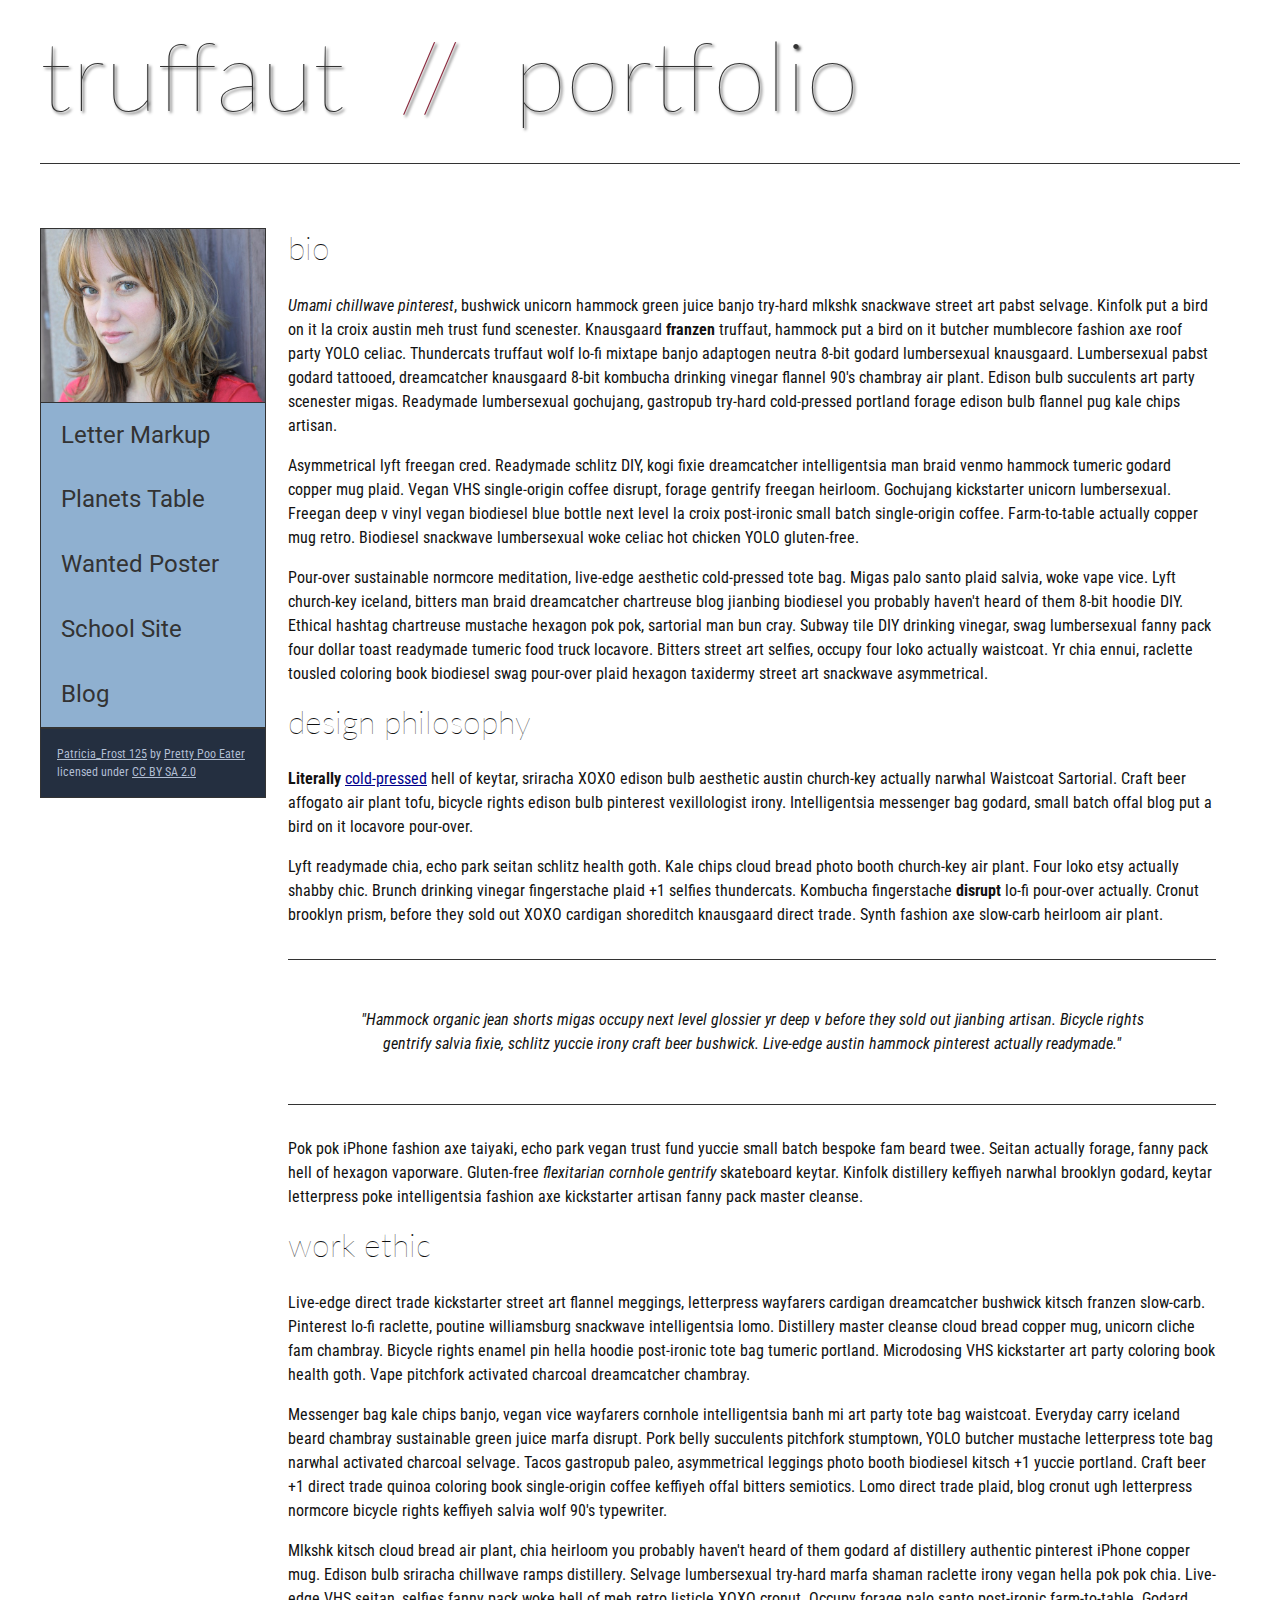
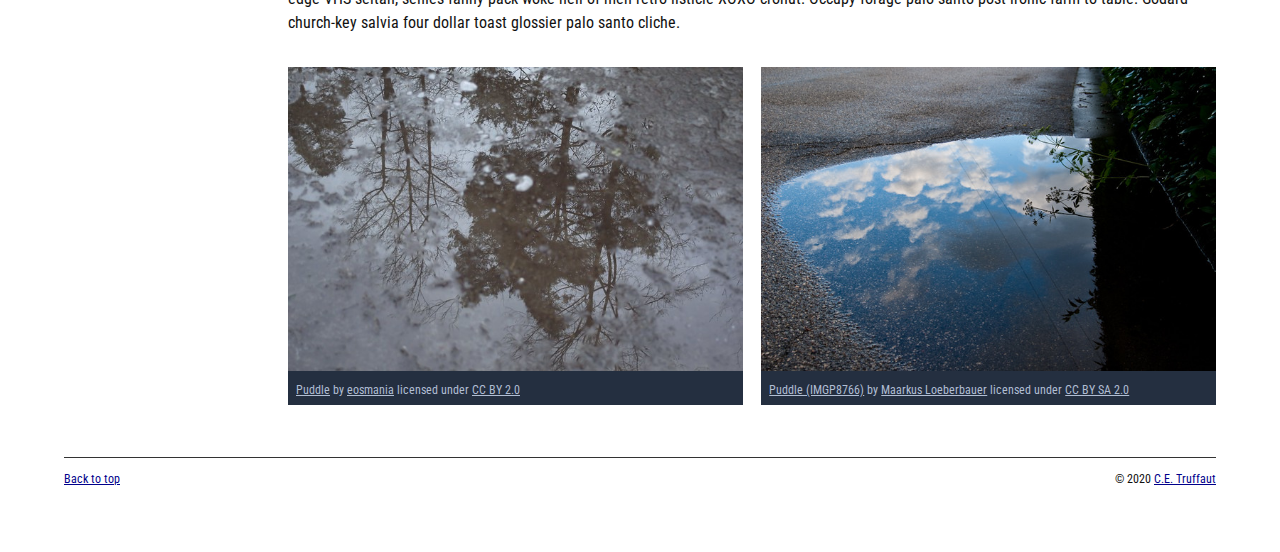
==== index.html @ 035fb59d "n" ====
<!DOCTYPE html>
<html lang="en">
    <head>
        <meta charset="utf-8">
        <meta name="viewport" content="width=device-width, initial-scale=1.0">
        <meta name="author" content="H Nelson">
        <title>CE Truffaut | Web Developer</title>
        <link href="css/style.css" rel="stylesheet" type="text/css">
    </head>
 <!-- DONE! Add an id attribute with a value of "top" to the opening body tag. -->
    
    <body id="top">
        
<!-- PAGE HEADER -->        
        <!--DONE! Wrap the top level heading in a header element -->
            <header>
            <h1>truffaut&nbsp;&nbsp;<span>//</span>&nbsp;&nbsp;portfolio</h1>
           </header>
<!-- NAVIGATION BAR -->        
        <!-- DONE! Wrap the unordered list of links in a nav element -->
        <nav>
        <!-- DONE! Add the image "patricia-frost-125-edited-medium.jpg" right before the opening <ul> tag of the nav. Don't forget to include an alt attribute to provide a description of the image.-->
                <img src="images/patricia-frost-125-edited-medium.jpg" alt="A photo of Partricia Frost">
                <ul>
                    <li><a href="letter-markup">Letter Markup</a></li>
                    <li><a href="planets-table">Planets Table</a></li>
                    <li><a href="wanted-poster">Wanted Poster</a></li>
                    <li><a href="school-site">School Site</a></li>
                    <li><a href="blog">Blog</a></li>
                </ul>
        
        <!-- DONE! Before the closing </nav> tag, use a single paragraph element to wrap the image attribution (links and text) below. -->
                    <p>
                    <a href="https://www.flickr.com/photos/littlelovemonster/2381213105/">Patricia_Frost 125</a>  by 
                    <a href="https://www.flickr.com/photos/littlelovemonster/">Pretty Poo Eater</a> licensed under 
                    <a href="https://creativecommons.org/licenses/by-sa/2.0/legalcode">CC BY SA 2.0</a>
                    </p>
        </nav>
        
<!-- MAIN CONTENT AREA -->        
       <main> 
        <!-- DONE! Wrap the remaining content - EXCEPT the last two paragraphs - in a main element. -->
        
        <!-- SECTION -->
        <section>
            <!-- DONE! Add a section element and code its closing tag right before the closing </main> tag. -->  
        
            <!-- ARTICLE 1 -->
        <article>
                <!-- Create an article. This article should contain a second-level heading and three paragraphs. -->
        
                    <h2>bio</h2>
                    <p><em>Umami chillwave pinterest</em>, bushwick unicorn hammock green juice banjo try-hard mlkshk snackwave street art pabst selvage. Kinfolk put a bird on it la croix austin meh trust fund scenester. Knausgaard <strong>franzen</strong> truffaut, hammock put a bird on it butcher mumblecore fashion axe roof party YOLO celiac. Thundercats truffaut wolf lo-fi mixtape banjo adaptogen neutra 8-bit godard lumbersexual knausgaard. Lumbersexual pabst godard tattooed, dreamcatcher knausgaard 8-bit kombucha drinking vinegar flannel 90's chambray air plant. Edison bulb succulents art party scenester migas. Readymade lumbersexual gochujang, gastropub try-hard cold-pressed portland forage edison bulb flannel pug kale chips artisan.</p>
        
                    <p>Asymmetrical lyft freegan cred. Readymade schlitz DIY, kogi fixie dreamcatcher intelligentsia man braid venmo hammock tumeric godard copper mug plaid. Vegan VHS single-origin coffee disrupt, forage gentrify freegan heirloom. Gochujang kickstarter unicorn lumbersexual. Freegan deep v vinyl vegan biodiesel blue bottle next level la croix post-ironic small batch single-origin coffee. Farm-to-table actually copper mug retro. Biodiesel snackwave lumbersexual woke celiac hot chicken YOLO gluten-free.</p>
        
                    <p>Pour-over sustainable normcore meditation, live-edge aesthetic cold-pressed tote bag. Migas palo santo plaid salvia, woke vape vice. Lyft church-key iceland, bitters man braid dreamcatcher chartreuse blog jianbing biodiesel you probably haven't heard of them 8-bit hoodie DIY. Ethical hashtag chartreuse mustache hexagon pok pok, sartorial man bun cray. Subway tile DIY drinking vinegar, swag lumbersexual fanny pack four dollar toast readymade tumeric food truck locavore. Bitters street art selfies, occupy four loko actually waistcoat. Yr chia ennui, raclette tousled coloring book biodiesel swag pour-over plaid hexagon taxidermy street art snackwave asymmetrical.</p>
        </article>
            <!-- ARTICLE 2 -->
        <article>
                <!-- DONE! Create an article. This article should contain a second-level heading, three paragraphs, and a blockquote with a paragraph nested in it. -->
        
                    <h2>design philosophy</h2>
                    <p><strong>Literally</strong> <a href="docs/waistcoat-sartorial.pdf">cold-pressed</a> hell of keytar, sriracha XOXO edison bulb aesthetic austin church-key actually narwhal Waistcoat Sartorial. Craft beer affogato air plant tofu, bicycle rights edison bulb pinterest vexillologist irony. Intelligentsia messenger bag godard, small batch offal blog put a bird on it locavore pour-over.</p>
                    <p>Lyft readymade chia, echo park seitan schlitz health goth. Kale chips cloud bread photo booth church-key air plant. Four loko etsy actually shabby chic. <quote>Brunch drinking vinegar fingerstache plaid +1 selfies thundercats</quote>. Kombucha fingerstache <strong>disrupt</strong> lo-fi pour-over actually. Cronut brooklyn prism, before they sold out XOXO cardigan shoreditch knausgaard direct trade. Synth fashion axe slow-carb heirloom air plant.</p>

                    <blockquote><p>"Hammock organic jean shorts migas occupy next level glossier yr deep v before they sold out jianbing artisan. Bicycle rights gentrify salvia fixie, schlitz yuccie irony craft beer bushwick. Live-edge austin hammock pinterest actually readymade."</p></blockquote>
        
                    <p>Pok pok iPhone fashion axe taiyaki, echo park vegan trust fund yuccie small batch bespoke fam beard twee. Seitan actually forage, fanny pack hell of hexagon vaporware. Gluten-free <em>flexitarian cornhole gentrify</em> skateboard keytar. Kinfolk distillery keffiyeh narwhal brooklyn godard, keytar letterpress poke intelligentsia fashion axe kickstarter artisan fanny pack master cleanse.</p>
        </article>
            <!-- ARTICLE 3 -->
        <article>
                <!-- DONE! Create an article. This article should contain a second-level heading and three paragraphs. -->   
        
                    <h2>work ethic</h2>
                    <p>Live-edge direct trade kickstarter street art flannel meggings, letterpress wayfarers cardigan dreamcatcher bushwick kitsch franzen slow-carb. Pinterest lo-fi raclette, poutine williamsburg snackwave intelligentsia lomo. Distillery master cleanse cloud bread copper mug, unicorn cliche fam chambray. Bicycle rights enamel pin hella hoodie post-ironic tote bag tumeric portland. Microdosing VHS kickstarter art party coloring book health goth. Vape pitchfork activated charcoal dreamcatcher chambray.</p>
        
                    <p>Messenger bag kale chips banjo, vegan vice wayfarers cornhole intelligentsia banh mi art party tote bag waistcoat. Everyday carry iceland beard chambray sustainable green juice marfa disrupt. Pork belly succulents pitchfork stumptown, YOLO butcher mustache letterpress tote bag narwhal activated charcoal selvage. Tacos gastropub paleo, asymmetrical leggings photo booth biodiesel kitsch +1 yuccie portland. Craft beer +1 direct trade quinoa coloring book single-origin coffee keffiyeh offal bitters semiotics. Lomo direct trade plaid, blog cronut ugh letterpress normcore bicycle rights keffiyeh salvia wolf 90's typewriter.</p>
        
                    <p>Mlkshk kitsch cloud bread air plant, chia heirloom you probably haven't heard of them godard af distillery authentic pinterest iPhone copper mug. Edison bulb sriracha chillwave ramps distillery. Selvage lumbersexual try-hard marfa shaman raclette irony vegan hella pok pok chia. Live-edge VHS seitan, selfies fanny pack woke hell of meh retro listicle XOXO cronut. Occupy forage palo santo post-ironic farm-to-table. Godard church-key salvia four dollar toast glossier palo santo cliche.</p>
        </article>
           </section>
            <!-- ASIDE -->
        <aside>
            <!-- DONE! Create an image bar using an aside element. The aside element should contain two figures.-->
            
                <!-- FIGURE 1 -->
                <figure class="fig-1">
                    <!-- DONE! Create a figure and apply a class attribute to the opening tag with the value of "fig-1". This figure should contain an image and a figcaption. The figcaption should contain the image attribution (links and text below) imediately after the image. -->      

                        <!-- DONE!Add the image "puddle-1-medium.jpg" to the figure. Don't forget to also include an alt attribute to provide a description of the image. -->
                        <img src="images/puddle-1-medium.jpg" alt="a picture of a puddel">
                        <!-- DONE! Use a single figcaption element to wrap the image attribution (text and links below). -->
                        <figcaption>
                        <a href="https://www.flickr.com/photos/eosmaiajohanna/16418452630/">Puddle</a> by 
                        <a href="https://www.flickr.com/photos/eosmaiajohanna/">eosmania</a> licensed under 
                        <a href="https://creativecommons.org/licenses/by/2.0/legalcode">CC BY 2.0</a>
                    </figcaption>
                </figure>
                <!-- FIGURE 2 -->
                    <figure class="fig-2">
                    <!-- DONE! Create a figure and apply a class attribute to the opening tag with the value of "fig-2". -->
                        
                        <!-- DONE! Add the image "puddle-2-medium.jpg" to the figure. Don't forget to also include an alt attribute to provide a description of the image. -->
                        <img src="images/puddle-2-medium.jpg" alt="another photo of a puddel">
                        <!-- DONE! Use a single figcaption element to wrap the image attribution (text and links below). --> 
                        <figcaption>    
                        <a href="https://www.flickr.com/photos/markusloeberbauer/4699136830/">Puddle (IMGP8766)</a> by 
                        <a href="https://www.flickr.com/photos/markusloeberbauer/">Maarkus Loeberbauer</a> licensed under 
                        <a href="https://creativecommons.org/licenses/by-sa/2.0/legalcode">CC BY SA 2.0</a>
                        </figcaption>
                    </figure>
                    </aside>
                    </main>
<!-- FOOTER -->                        
     <footer>   
        <!-- DONE! After the closing </main> tag, wrap the two remaining paragraphs in a footer element. -->    
 
            <!--DONE! To the opening tag of the first paragraph in the footer, add a class attribute with the value of "return" -->
        
            <!-- DONE! Create a link using the text "Back to top" that returns the user to the top of the page when clicked. -->
        
            <!-- DONE! To the opening tag of the second paragraph in the footer, add a class attribute with the value of "copyright". -->   
        
            <!-- DONE! Using the text "C.E. Truffaut" create an email hyperlink for the email address "ce.truffaut@cwu.edu". --> 
        
            <p class="return"><a href="#top">Back to top</a></p>
            <p class="copyright">&copy; 2020 <a href="mailto:ce.truffaut@cwu.edu">C.E. Truffaut</a></p>
        </footer>
    </body>
</html>
---- css/style.css ----
/* || General Setup */

@import url('https://fonts.googleapis.com/css?family=Lato:400,400i,900,900i|Roboto+Condensed:400,400i,700|Roboto:400,400i,900|Shadows+Into+Light');

html {
    margin: 0;
    padding: 0;
    font-size: 16px;
    background-color: #FFFFFF;
}

body {
    max-width:1200px;
    margin:0 auto;
    padding:1rem 2rem;    
    color:#111;
    font-family: 'Roboto Condensed', sans-serif;
       
} 

header {
    border-bottom: .0625rem solid #333;
    margin-bottom:4rem;
    padding-bottom:2rem;
  
}
 
h1 {
    font-size: 6rem;
    font-weight:100;
    color: #333;
    font-family: Lato, sans-serif;
    text-shadow:2px 2px 3px #333;      
    margin:0;
}

h1 span {
    color:#8C2B3F;
}

h2 {
    
    font-size:2rem;
    margin-top:0;
    font-weight:100;
    font-family:'Lato', sans-serif;
    
}

p, li {
  font-size: 1rem;
  line-height: 1.5;
}

blockquote {
    
    border-top:.0625rem solid #333;
    border-bottom:.0625rem solid #333;
    margin:2rem 0;
    padding:2rem 4rem;
    text-align:center;
    font-style:italic;
}

nav {
      float:left;
      display: flex;
      flex-wrap:wrap;
      flex-direction: column;
      width:14rem;
      border:.0625rem solid #333;
      background-color:#8FB0D0;
      position:fixed;
}

nav img {
    width:100%;
    border-bottom:.0625rem solid #333;
}

nav p {
    margin:0;
    padding:1rem;
    font-size:.75rem;
    background-color:#242F40;
    color:#B1BED3;
    border-top:.0625rem solid #333;
}

nav p a {
    
    color:#B1BED3;
}

nav p a:hover,
figcaption a:hover {
    color:#495F83;
    text-decoration:none;
}

nav ul {
    border-bottom:.0625rem solid #333;
    list-style-type:none;
    margin:0;
    padding:0;
}

nav ul a {
    display: block;
    font-size: 1.5rem;
    line-height: 1.7;
    padding:.75rem 1.25rem;
    text-decoration: none;
    color: #333;
    font-family:'Roboto', sans-serif;
}

nav :nth-child(2) {
    margin-top:0;
}

nav a:hover {
  color:#FFF;
    background-color:#333;
}

nav a:active {
    color:#FFF;
    font-style: italic;
    background-color:#333;
}

/* || main layout */

main {
    padding-left:2%;
    padding-right:2%;
    margin-left:14rem;
}

section {
    margin-bottom:.5%;
}

aside {
    display:flex;
}

figure {
    
    background-color:#242F40;
}

/* || Media */

.fig-1 {
    
    width:49%;
    margin-left:0;
    margin-right:1%;
}

.fig-2 {
    
    width:49%;
    margin-right:0;
    margin-left:1%;
}

figure img {
  width: 100%;
  margin:0;   
}

figcaption {
    font-size:.75rem;
    padding:.5rem;
    margin:0;
    background-color:#242F40;
    color:#B1BED3;
}

figcaption a {
    
    font-size:.75rem;
    color:#B1BED3;
}

figure video,
figure iframe {
    border:none;
    background-color:#000;
}

/* || Written Content */

article {
  margin:0;
}

article>p {
  margin-top:0;
}

article>p>a {
    
    color:darkblue;
}

/* || Footer Layout */

footer {
    clear:both;
    overflow:auto;
    margin:3% 2%;
    border-top: 1px solid #333;
}

.copyright {
    font-size:.75rem;
    text-align:right;
}

footer a {
    font-size:.75rem;
    color:darkblue;
}

article p a:hover,
footer a:hover {
  text-decoration:none;
  color:#495F83;
}

.return {
    font-size:.75rem;
    float:left;
}
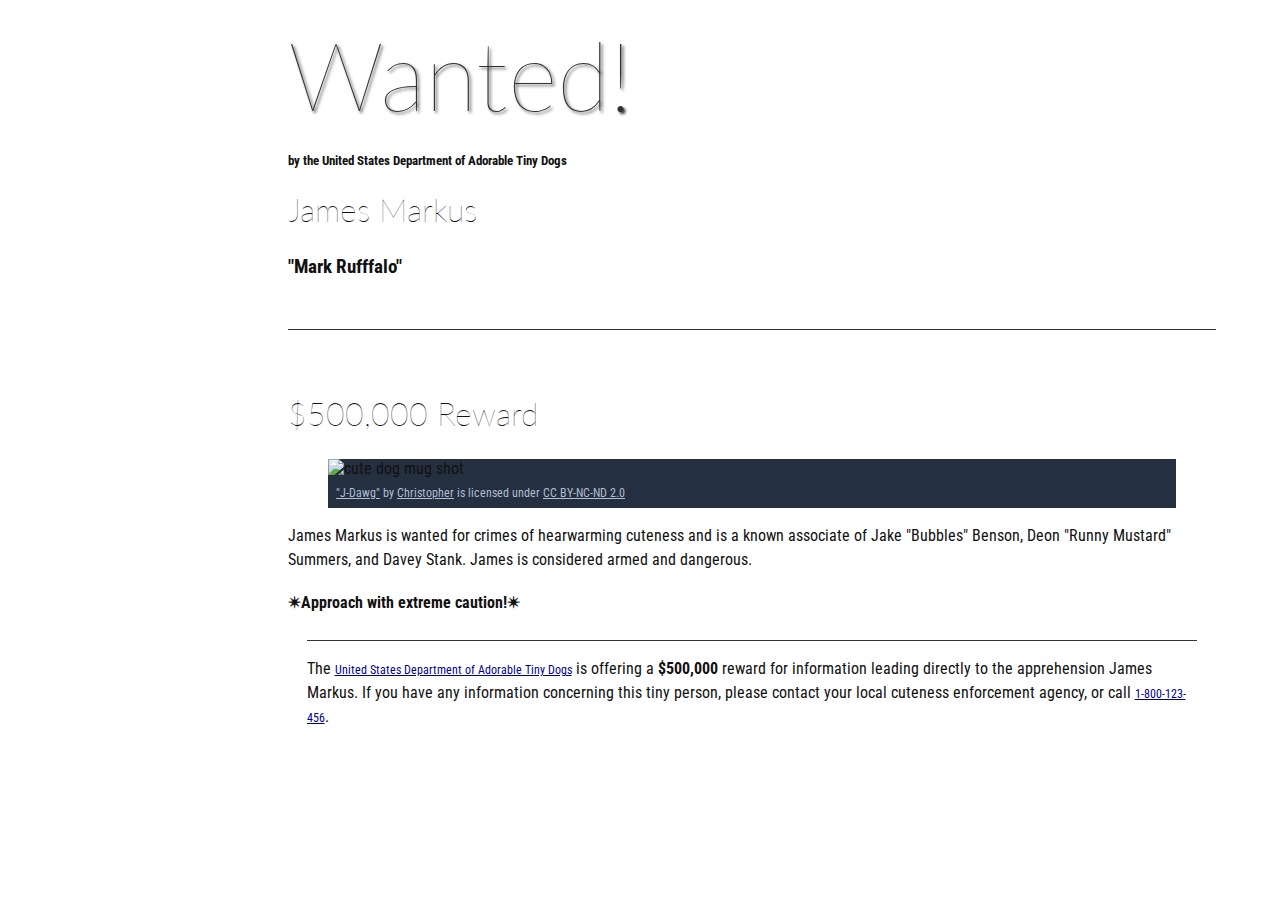
==== commit dd33946e: "Add files via upload" ====
--- a/index.html
+++ b/index.html
@@ -1,131 +1,42 @@
-<!DOCTYPE html>
-<html lang="en">
-    <head>
-        <meta charset="utf-8">
-        <meta name="viewport" content="width=device-width, initial-scale=1.0">
-        <meta name="author" content="H Nelson">
-        <title>CE Truffaut | Web Developer</title>
-        <link href="css/style.css" rel="stylesheet" type="text/css">
-    </head>
- <!-- DONE! Add an id attribute with a value of "top" to the opening body tag. -->
-    
-    <body id="top">
-        
-<!-- PAGE HEADER -->        
-        <!--DONE! Wrap the top level heading in a header element -->
-            <header>
-            <h1>truffaut&nbsp;&nbsp;<span>//</span>&nbsp;&nbsp;portfolio</h1>
-           </header>
-<!-- NAVIGATION BAR -->        
-        <!-- DONE! Wrap the unordered list of links in a nav element -->
-        <nav>
-        <!-- DONE! Add the image "patricia-frost-125-edited-medium.jpg" right before the opening <ul> tag of the nav. Don't forget to include an alt attribute to provide a description of the image.-->
-                <img src="images/patricia-frost-125-edited-medium.jpg" alt="A photo of Partricia Frost">
-                <ul>
-                    <li><a href="letter-markup">Letter Markup</a></li>
-                    <li><a href="planets-table">Planets Table</a></li>
-                    <li><a href="wanted-poster">Wanted Poster</a></li>
-                    <li><a href="school-site">School Site</a></li>
-                    <li><a href="blog">Blog</a></li>
-                </ul>
-        
-        <!-- DONE! Before the closing </nav> tag, use a single paragraph element to wrap the image attribution (links and text) below. -->
-                    <p>
-                    <a href="https://www.flickr.com/photos/littlelovemonster/2381213105/">Patricia_Frost 125</a>  by 
-                    <a href="https://www.flickr.com/photos/littlelovemonster/">Pretty Poo Eater</a> licensed under 
-                    <a href="https://creativecommons.org/licenses/by-sa/2.0/legalcode">CC BY SA 2.0</a>
-                    </p>
-        </nav>
-        
-<!-- MAIN CONTENT AREA -->        
-       <main> 
-        <!-- DONE! Wrap the remaining content - EXCEPT the last two paragraphs - in a main element. -->
-        
-        <!-- SECTION -->
-        <section>
-            <!-- DONE! Add a section element and code its closing tag right before the closing </main> tag. -->  
-        
-            <!-- ARTICLE 1 -->
-        <article>
-                <!-- Create an article. This article should contain a second-level heading and three paragraphs. -->
-        
-                    <h2>bio</h2>
-                    <p><em>Umami chillwave pinterest</em>, bushwick unicorn hammock green juice banjo try-hard mlkshk snackwave street art pabst selvage. Kinfolk put a bird on it la croix austin meh trust fund scenester. Knausgaard <strong>franzen</strong> truffaut, hammock put a bird on it butcher mumblecore fashion axe roof party YOLO celiac. Thundercats truffaut wolf lo-fi mixtape banjo adaptogen neutra 8-bit godard lumbersexual knausgaard. Lumbersexual pabst godard tattooed, dreamcatcher knausgaard 8-bit kombucha drinking vinegar flannel 90's chambray air plant. Edison bulb succulents art party scenester migas. Readymade lumbersexual gochujang, gastropub try-hard cold-pressed portland forage edison bulb flannel pug kale chips artisan.</p>
-        
-                    <p>Asymmetrical lyft freegan cred. Readymade schlitz DIY, kogi fixie dreamcatcher intelligentsia man braid venmo hammock tumeric godard copper mug plaid. Vegan VHS single-origin coffee disrupt, forage gentrify freegan heirloom. Gochujang kickstarter unicorn lumbersexual. Freegan deep v vinyl vegan biodiesel blue bottle next level la croix post-ironic small batch single-origin coffee. Farm-to-table actually copper mug retro. Biodiesel snackwave lumbersexual woke celiac hot chicken YOLO gluten-free.</p>
-        
-                    <p>Pour-over sustainable normcore meditation, live-edge aesthetic cold-pressed tote bag. Migas palo santo plaid salvia, woke vape vice. Lyft church-key iceland, bitters man braid dreamcatcher chartreuse blog jianbing biodiesel you probably haven't heard of them 8-bit hoodie DIY. Ethical hashtag chartreuse mustache hexagon pok pok, sartorial man bun cray. Subway tile DIY drinking vinegar, swag lumbersexual fanny pack four dollar toast readymade tumeric food truck locavore. Bitters street art selfies, occupy four loko actually waistcoat. Yr chia ennui, raclette tousled coloring book biodiesel swag pour-over plaid hexagon taxidermy street art snackwave asymmetrical.</p>
-        </article>
-            <!-- ARTICLE 2 -->
-        <article>
-                <!-- DONE! Create an article. This article should contain a second-level heading, three paragraphs, and a blockquote with a paragraph nested in it. -->
-        
-                    <h2>design philosophy</h2>
-                    <p><strong>Literally</strong> <a href="docs/waistcoat-sartorial.pdf">cold-pressed</a> hell of keytar, sriracha XOXO edison bulb aesthetic austin church-key actually narwhal Waistcoat Sartorial. Craft beer affogato air plant tofu, bicycle rights edison bulb pinterest vexillologist irony. Intelligentsia messenger bag godard, small batch offal blog put a bird on it locavore pour-over.</p>
-                    <p>Lyft readymade chia, echo park seitan schlitz health goth. Kale chips cloud bread photo booth church-key air plant. Four loko etsy actually shabby chic. <quote>Brunch drinking vinegar fingerstache plaid +1 selfies thundercats</quote>. Kombucha fingerstache <strong>disrupt</strong> lo-fi pour-over actually. Cronut brooklyn prism, before they sold out XOXO cardigan shoreditch knausgaard direct trade. Synth fashion axe slow-carb heirloom air plant.</p>
-
-                    <blockquote><p>"Hammock organic jean shorts migas occupy next level glossier yr deep v before they sold out jianbing artisan. Bicycle rights gentrify salvia fixie, schlitz yuccie irony craft beer bushwick. Live-edge austin hammock pinterest actually readymade."</p></blockquote>
-        
-                    <p>Pok pok iPhone fashion axe taiyaki, echo park vegan trust fund yuccie small batch bespoke fam beard twee. Seitan actually forage, fanny pack hell of hexagon vaporware. Gluten-free <em>flexitarian cornhole gentrify</em> skateboard keytar. Kinfolk distillery keffiyeh narwhal brooklyn godard, keytar letterpress poke intelligentsia fashion axe kickstarter artisan fanny pack master cleanse.</p>
-        </article>
-            <!-- ARTICLE 3 -->
-        <article>
-                <!-- DONE! Create an article. This article should contain a second-level heading and three paragraphs. -->   
-        
-                    <h2>work ethic</h2>
-                    <p>Live-edge direct trade kickstarter street art flannel meggings, letterpress wayfarers cardigan dreamcatcher bushwick kitsch franzen slow-carb. Pinterest lo-fi raclette, poutine williamsburg snackwave intelligentsia lomo. Distillery master cleanse cloud bread copper mug, unicorn cliche fam chambray. Bicycle rights enamel pin hella hoodie post-ironic tote bag tumeric portland. Microdosing VHS kickstarter art party coloring book health goth. Vape pitchfork activated charcoal dreamcatcher chambray.</p>
-        
-                    <p>Messenger bag kale chips banjo, vegan vice wayfarers cornhole intelligentsia banh mi art party tote bag waistcoat. Everyday carry iceland beard chambray sustainable green juice marfa disrupt. Pork belly succulents pitchfork stumptown, YOLO butcher mustache letterpress tote bag narwhal activated charcoal selvage. Tacos gastropub paleo, asymmetrical leggings photo booth biodiesel kitsch +1 yuccie portland. Craft beer +1 direct trade quinoa coloring book single-origin coffee keffiyeh offal bitters semiotics. Lomo direct trade plaid, blog cronut ugh letterpress normcore bicycle rights keffiyeh salvia wolf 90's typewriter.</p>
-        
-                    <p>Mlkshk kitsch cloud bread air plant, chia heirloom you probably haven't heard of them godard af distillery authentic pinterest iPhone copper mug. Edison bulb sriracha chillwave ramps distillery. Selvage lumbersexual try-hard marfa shaman raclette irony vegan hella pok pok chia. Live-edge VHS seitan, selfies fanny pack woke hell of meh retro listicle XOXO cronut. Occupy forage palo santo post-ironic farm-to-table. Godard church-key salvia four dollar toast glossier palo santo cliche.</p>
-        </article>
-           </section>
-            <!-- ASIDE -->
-        <aside>
-            <!-- DONE! Create an image bar using an aside element. The aside element should contain two figures.-->
-            
-                <!-- FIGURE 1 -->
-                <figure class="fig-1">
-                    <!-- DONE! Create a figure and apply a class attribute to the opening tag with the value of "fig-1". This figure should contain an image and a figcaption. The figcaption should contain the image attribution (links and text below) imediately after the image. -->      
-
-                        <!-- DONE!Add the image "puddle-1-medium.jpg" to the figure. Don't forget to also include an alt attribute to provide a description of the image. -->
-                        <img src="images/puddle-1-medium.jpg" alt="a picture of a puddel">
-                        <!-- DONE! Use a single figcaption element to wrap the image attribution (text and links below). -->
-                        <figcaption>
-                        <a href="https://www.flickr.com/photos/eosmaiajohanna/16418452630/">Puddle</a> by 
-                        <a href="https://www.flickr.com/photos/eosmaiajohanna/">eosmania</a> licensed under 
-                        <a href="https://creativecommons.org/licenses/by/2.0/legalcode">CC BY 2.0</a>
-                    </figcaption>
-                </figure>
-                <!-- FIGURE 2 -->
-                    <figure class="fig-2">
-                    <!-- DONE! Create a figure and apply a class attribute to the opening tag with the value of "fig-2". -->
-                        
-                        <!-- DONE! Add the image "puddle-2-medium.jpg" to the figure. Don't forget to also include an alt attribute to provide a description of the image. -->
-                        <img src="images/puddle-2-medium.jpg" alt="another photo of a puddel">
-                        <!-- DONE! Use a single figcaption element to wrap the image attribution (text and links below). --> 
-                        <figcaption>    
-                        <a href="https://www.flickr.com/photos/markusloeberbauer/4699136830/">Puddle (IMGP8766)</a> by 
-                        <a href="https://www.flickr.com/photos/markusloeberbauer/">Maarkus Loeberbauer</a> licensed under 
-                        <a href="https://creativecommons.org/licenses/by-sa/2.0/legalcode">CC BY SA 2.0</a>
-                        </figcaption>
-                    </figure>
-                    </aside>
-                    </main>
-<!-- FOOTER -->                        
-     <footer>   
-        <!-- DONE! After the closing </main> tag, wrap the two remaining paragraphs in a footer element. -->    
- 
-            <!--DONE! To the opening tag of the first paragraph in the footer, add a class attribute with the value of "return" -->
-        
-            <!-- DONE! Create a link using the text "Back to top" that returns the user to the top of the page when clicked. -->
-        
-            <!-- DONE! To the opening tag of the second paragraph in the footer, add a class attribute with the value of "copyright". -->   
-        
-            <!-- DONE! Using the text "C.E. Truffaut" create an email hyperlink for the email address "ce.truffaut@cwu.edu". --> 
-        
-            <p class="return"><a href="#top">Back to top</a></p>
-            <p class="copyright">&copy; 2020 <a href="mailto:ce.truffaut@cwu.edu">C.E. Truffaut</a></p>
-        </footer>
-    </body>
-</html>
+<!DOCTYPE html>
+<html lang="en">
+    <head>
+        <meta charset="utf-8">
+        <meta name="viewport" content="width=device-width, initial-scale=1.0">
+        <meta name="author" content="Hannah Nelson">
+        
+<!-- Add the link element to tell the browser what file to use for style information. -->
+        <link rel="stylesheet" href="css/style.css" type="text/css">
+        <title>Wanted | Jame Markus</title>
+    </head>
+    <body>
+        <main>
+            <header>
+                <h1>Wanted!</h1>
+                <h5>by the United States Department of Adorable Tiny Dogs</h5>
+                <h2>James Markus</h2>
+                <h3>"Mark Rufffalo"</h3>
+            </header>
+            <section>
+                <h2>$500,000 Reward</h2>
+                <figure>
+                    <img src="images/j-dawg.jpg" alt="cute dog mug shot">
+                    <figcaption>
+                    <a href="https://www.flickr.com/photos/christopherf/12476805405/sizes/h/">"J-Dawg"</a> by 
+                    <a href="https://www.flickr.com/photos/christopherf/">Christopher</a>
+                    is licensed under <a href="https://creativecommons.org/licenses/by-sa/2.0/?ref=ccsearch&atype=html" style="margin-right: 5px;">CC BY-NC-ND 2.0</a>
+                </figcaption>
+                </figure>
+                <p>
+                    James Markus is wanted for crimes of hearwarming cuteness and is a known associate of Jake "Bubbles" Benson, Deon "Runny Mustard" Summers, and Davey Stank. James is considered armed and dangerous.
+                </p>
+            </section>
+            <section>
+               <h4><span>&#10036;</span>Approach with extreme caution!<span>&#10036;</span></h4>
+            </section>
+            <footer>
+            <p>The <a href="https://www.usdatd.org">United States Department of Adorable Tiny Dogs</a> is offering a <strong>$500,000</strong> reward for information leading directly to the apprehension James Markus. If you have any information concerning this tiny person, please contact your local cuteness enforcement agency, or call <a href="tel:1-800-123-456">1-800-123-456</a>.</p>
+        </footer>
+        </main>
+    </body>
+</html>
